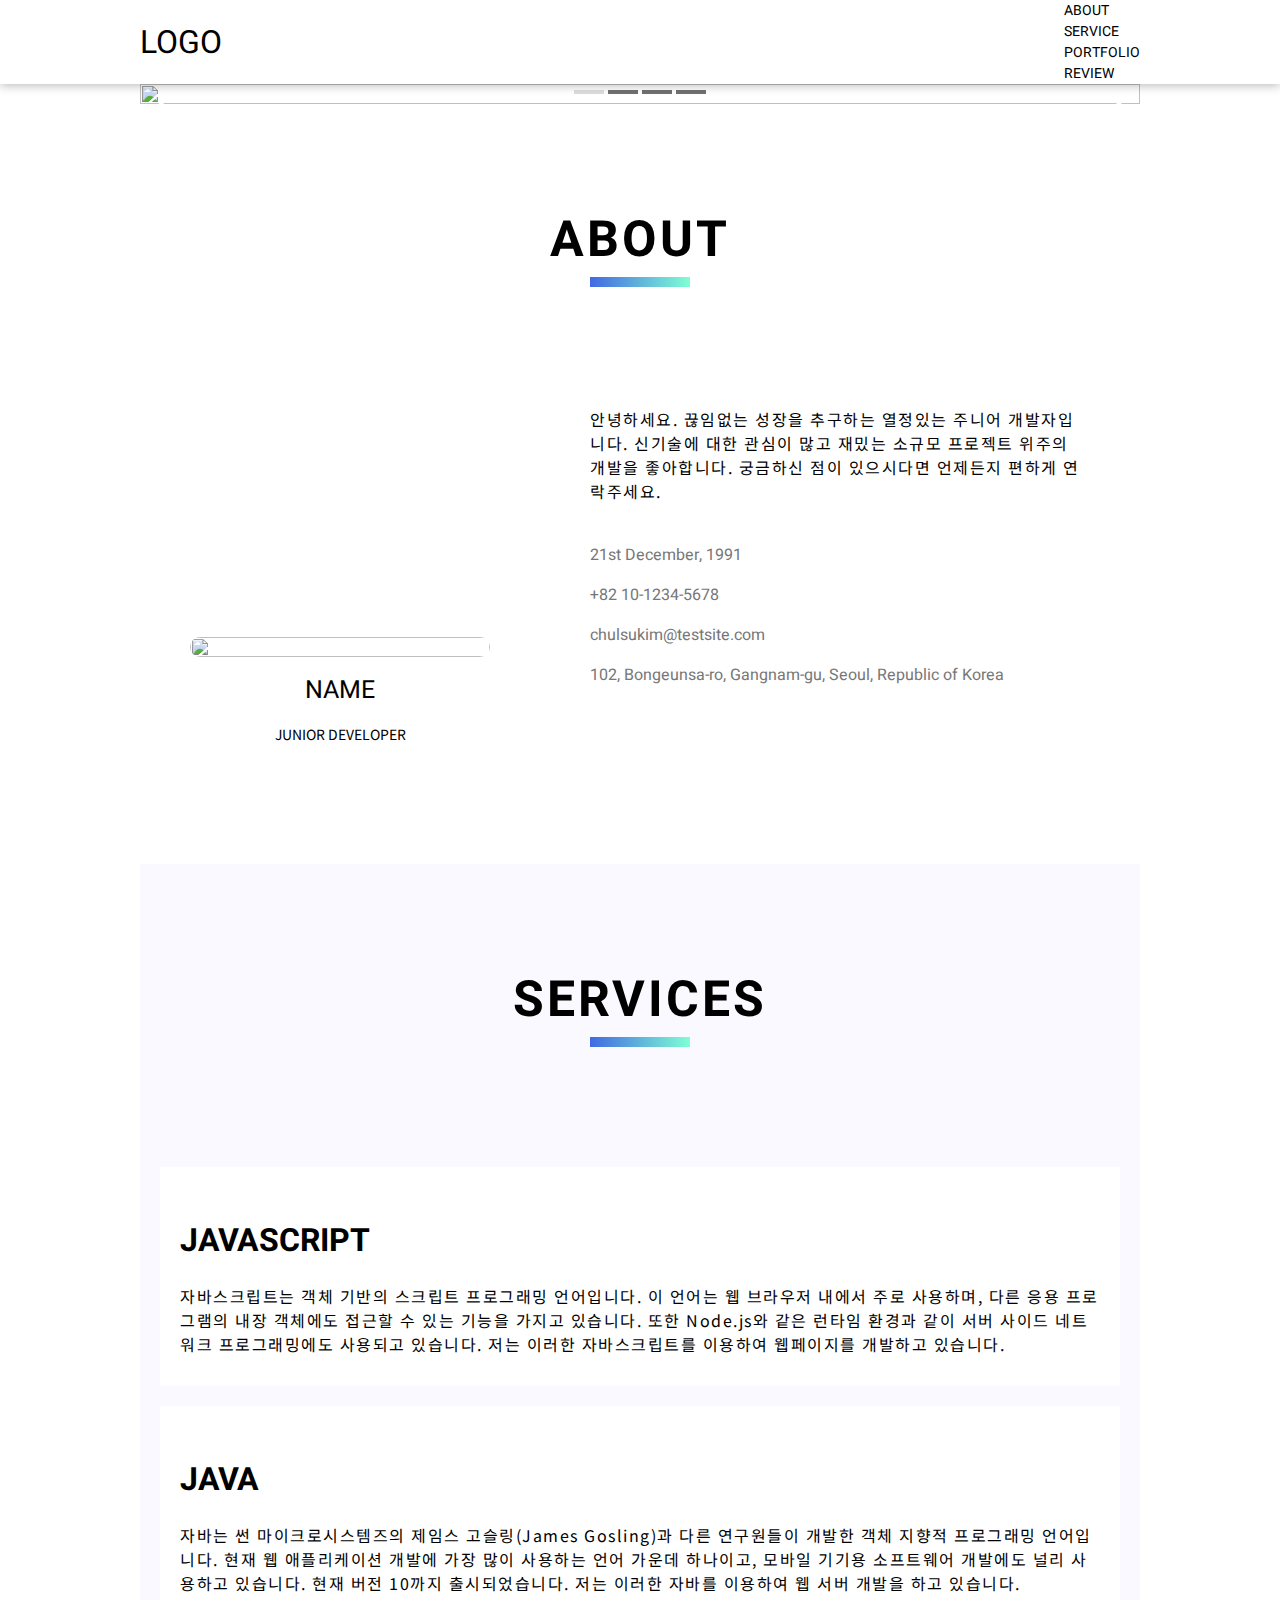
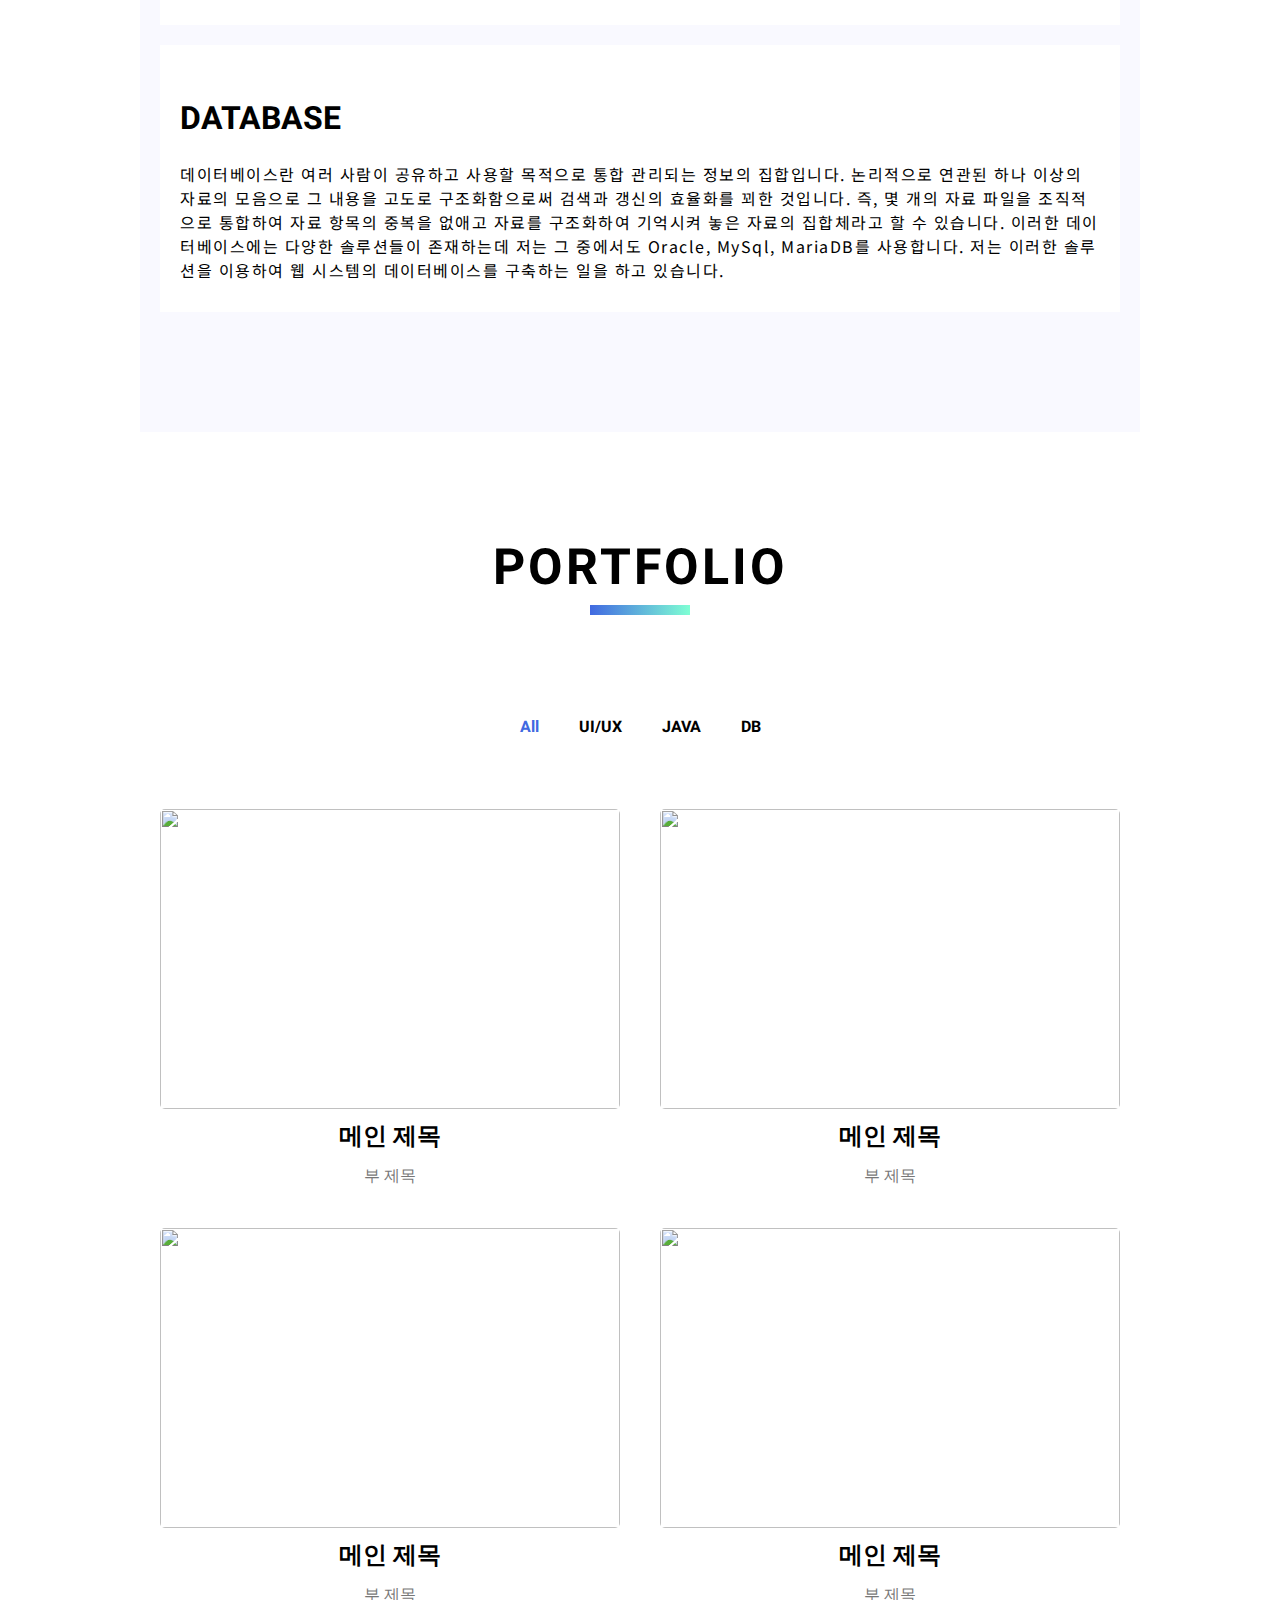
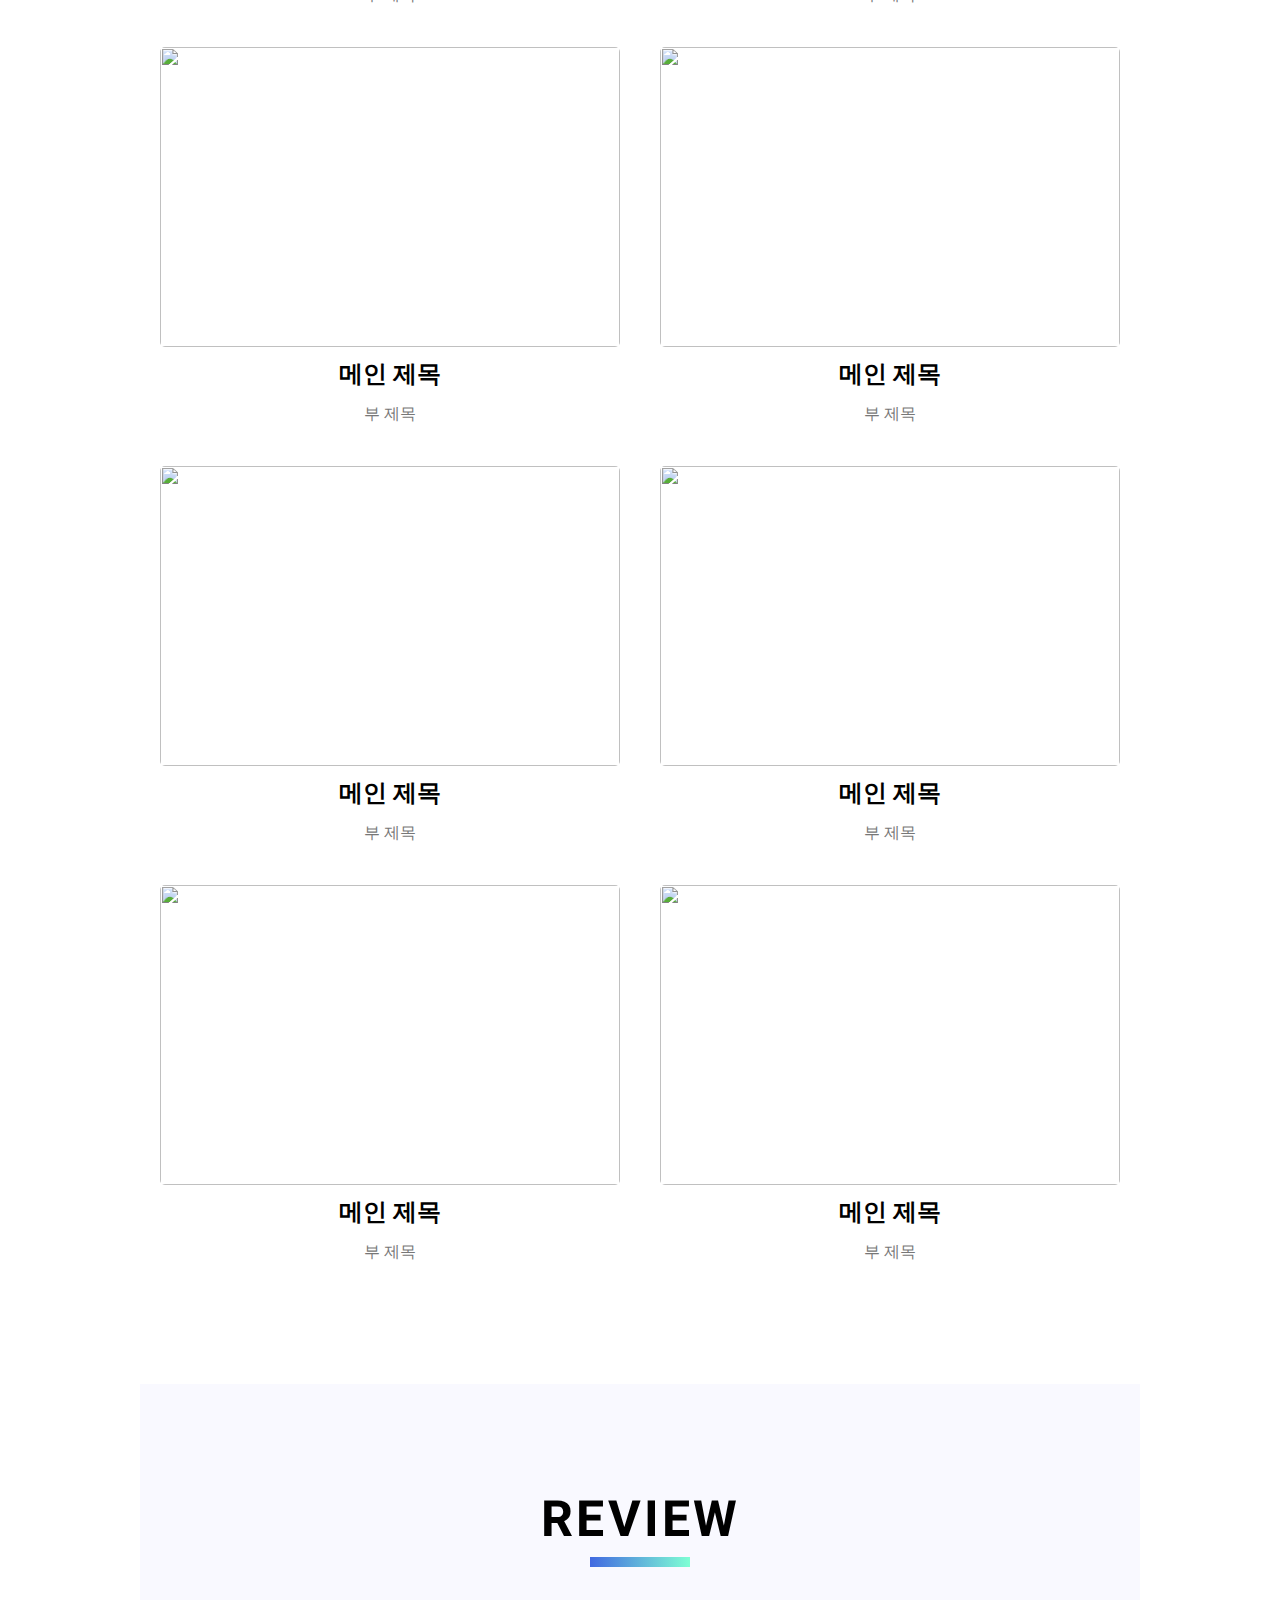
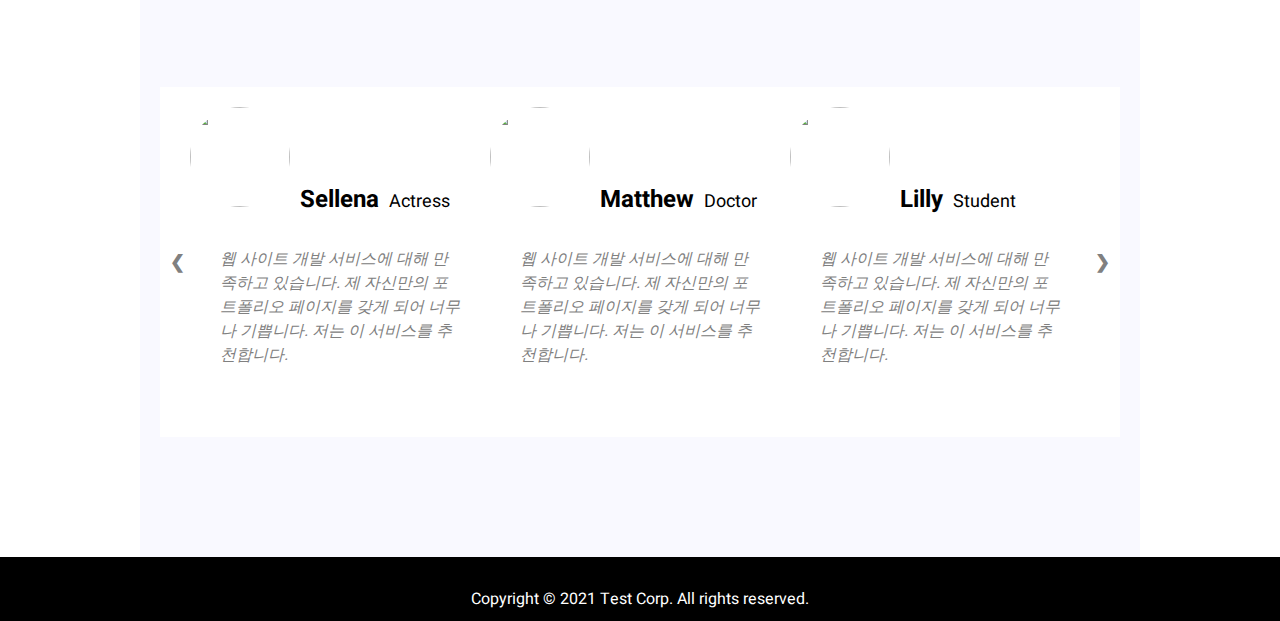
==== index.html @ f025726f "문단맞추기" ====
<!doctype html>
<html>
<head>
	<meta charset="utf-8">
	<meta http-equiv="X-UA-Compatible" content="IE=edge">
	<meta name="viewport" content="width=device-width, initial-scale=1.0, maximum-scale=1.0, minimum-scale=1.0, user-scalable=no">

	<title>sudo-G41</title>
	<!-- 인터넷 익스플로러에서 자바스크립트 관련 차단된 컨텐츠 허용 뜨는것 방지-->
	<!-- saved from url=(0013)about:internet -->

	<!-- icon -->
	<link rel="stylesheet" href="https://use.fontawesome.com/releases/v5.6.3/css/all.css" integrity="sha384-UHRtZLI+pbxtHCWp1t77Bi1L4ZtiqrqD80Kn4Z8NTSRyMA2Fd33n5dQ8lWUE00s/" crossorigin="anonymous">

	<!-- fonts -->
	<link href="https://fonts.googleapis.com/css?family=Heebo|Noto+Sans+KR" rel="stylesheet">

	<!-- user style -->
	<link rel="stylesheet" href="portfolio.css">
    
    <!-- Bootstrap CSS -->
    <link href="https://cdn.jsdelivr.net/npm/bootstrap@5.1.3/dist/css/bootstrap.min.css" rel="stylesheet" integrity="sha384-1BmE4kWBq78iYhFldvKuhfTAU6auU8tT94WrHftjDbrCEXSU1oBoqyl2QvZ6jIW3" crossorigin="anonymous">
</head>
<body>
    <script src="https://cdn.jsdelivr.net/npm/bootstrap@5.1.3/dist/js/bootstrap.bundle.min.js" integrity="sha384-ka7Sk0Gln4gmtz2MlQnikT1wXgYsOg+OMhuP+IlRH9sENBO0LRn5q+8nbTov4+1p" crossorigin="anonymous"></script>

	<!-- <header class="header-area navbar-fade" id="header">
		<nav class="navbar">
			<a class="navbar-brand" id="navbarBrand">logo</a>
			<a class="navbar-toggler" id="toggleBtn"><i class="fa fa-bars"></i></a>
			<div class="navbar-menu" id="menu">
				<div class="nav-item"><a class="nav-link" id="navbarAbout">about</a></div>
				<div class="nav-item"><a class="nav-link" id="navbarService">service</a></div>
				<div class="nav-item"><a class="nav-link" id="navbarPortfolio">portfolio</a></div>
				<div class="nav-item"><a class="nav-link" id="navbarReview">review</a></div>
			</div>
		</nav>
	</header> -->
	<header class="head-area navb-fade" id="head">
		<nav class="navb">
			<a class="navb-brand" id="navbBrand">logo</a>
			<a class="navb-toggler" id="navbtoggleBtn"><i class="fa fa-bars"></i></a>
			<div class="navb-menu" id="navbmenu">
				<div class="navb-item"><a class="navb-link" id="navbAbout">about</a></div>
				<div class="navb-item"><a class="navb-link" id="navbService">service</a></div>
				<div class="navb-item"><a class="navb-link" id="navbPortfolio">portfolio</a></div>
				<div class="navb-item"><a class="navb-link" id="navbReview">review</a></div>
			</div>
		</nav>
	</header>

	<div class="section-container">
		<div class="welcome-area">
			<div class="container">
				<div class="image-slide fade">
					<img src="http://placehold.it/1000x667">
					<div class="numbertext"></div>
				</div>
				<div class="image-slide fade">
                    			<img src="http://placehold.it/1000x667">
					<!-- <img src="img/computer-1828603_1920.jpg"> -->
					<div class="numbertext"></div>
				</div>
				<div class="image-slide fade">
                    			<img src="http://placehold.it/1000x667">
					<!-- <img src="img/laptop-2588606_1920.jpg"> -->
					<div class="numbertext"></div>
				</div>
				<div class="image-slide fade">
                    			<img src="http://placehold.it/1000x667">
					<!-- <img src="img/hacker-1569744_1920.jpg"> -->
					<div class="numbertext"></div>
				</div>

				<a class="image-prev" id="imagePrev">&#10094;</a>
				<a class="image-next" id="imageNext">&#10095;</a>
				
				<div class="dots">
					<span class="dot" id="firstDot"></span> 
					<span class="dot" id="secondDot"></span> 
					<span class="dot" id="thirdDot"></span>
					<span class="dot" id="forthDot"></span>
				</div>
			</div>
		</div>

		<section class="about-area" id="about">
			<div class="title">
				ABOUT
			</div>
			<div class="picture">
				<img src="img/man-1246508_1920.jpg">
				<div class="name">NAME</div>
				<div class="description">JUNIOR DEVELOPER</div>
			</div>
			<div class="text">
				<div class="intro">
					안녕하세요. 끊임없는 성장을 추구하는 열정있는 주니어 개발자입니다. 신기술에 대한 관심이 많고 재밌는 소규모 프로젝트 위주의 개발을 좋아합니다. 궁금하신 점이 있으시다면 언제든지 편하게 연락주세요.
				</div>
				<ul>
					<li>
						<div class="info">
							<i class="far fa-calendar-alt"></i> 21st December, 1991
						</div>
					</li>
					<li>
						<div class="info">
							<i class="fas fa-phone"></i> +82 10-1234-5678
						</div>
					</li>
					<li>
						<div class="info">
							<i class="fas fa-envelope"></i> chulsukim@testsite.com
						</div>
					</li>
					<li>
						<div class="info">
							<i class="fas fa-home"></i> 102, Bongeunsa-ro, Gangnam-gu, Seoul, Republic of Korea
						</div>
					</li>
				</ul>
				<div class="sns">
					<a>
						<i class="fab fa-facebook-f"></i>
					</a>
					<a>
						<i class="fab fa-twitter"></i>
					</a>
					<a>
						<i class="fab fa-linkedin-in"></i>
					</a>
					<a>
						<i class="fab fa-google-plus-g"></i>
					</a>
					<a>
						<i class="fab fa-instagram"></i>
					</a>
				</div>
			</div>
		</section>

		<section class="services-area" id="service">
			<div class="title">
				SERVICES
			</div>
			<div class="container">

				<div class="item">
					<div class="icon"><span><i class="fab fa-js-square"></i></span></div>
					<div class="service">JAVASCRIPT</div>
					<div class="content">자바스크립트는 객체 기반의 스크립트 프로그래밍 언어입니다. 이 언어는 웹 브라우저 내에서 주로 사용하며, 다른 응용 프로그램의 내장 객체에도 접근할 수 있는 기능을 가지고 있습니다. 또한 Node.js와 같은 런타임 환경과 같이 서버 사이드 네트워크 프로그래밍에도 사용되고 있습니다. 저는 이러한 자바스크립트를 이용하여 웹페이지를 개발하고 있습니다.</div>
				</div>

				<div class="item">
					<div class="icon"><span><i class="fab fa-java"></i></span></div>
					<div class="service">JAVA</div>
					<div class="content">자바는 썬 마이크로시스템즈의 제임스 고슬링(James Gosling)과 다른 연구원들이 개발한 객체 지향적 프로그래밍 언어입니다. 현재 웹 애플리케이션 개발에 가장 많이 사용하는 언어 가운데 하나이고, 모바일 기기용 소프트웨어 개발에도 널리 사용하고 있습니다. 현재 버전 10까지 출시되었습니다. 저는 이러한 자바를 이용하여 웹 서버 개발을 하고 있습니다.</div>
				</div>

				<div class="item">
					<div class="icon"><span><i class="fas fa-database"></i></span></div>
					<div class="service">DATABASE</div>
					<div class="content">데이터베이스란 여러 사람이 공유하고 사용할 목적으로 통합 관리되는 정보의 집합입니다. 논리적으로 연관된 하나 이상의 자료의 모음으로 그 내용을 고도로 구조화함으로써 검색과 갱신의 효율화를 꾀한 것입니다. 즉, 몇 개의 자료 파일을 조직적으로 통합하여 자료 항목의 중복을 없애고 자료를 구조화하여 기억시켜 놓은 자료의 집합체라고 할 수 있습니다. 이러한 데이터베이스에는 다양한 솔루션들이 존재하는데 저는 그 중에서도 Oracle, MySql, MariaDB를 사용합니다. 저는 이러한 솔루션을 이용하여 웹 시스템의 데이터베이스를 구축하는 일을 하고 있습니다.</div>
				</div>
			</div>
		</section>

		<section class="portfolio-area" id="portfolio">
			<div class="title">
				PORTFOLIO
			</div>
			<div class="filter">
				<ul class="list">
					<li class="listItem active" id="all">
						All
					</li>
					<li class="listItem" id="uiux">
						UI/UX
					</li>
					<li class="listItem" id="java">
						JAVA
					</li>
					<li class="listItem" id="db">
						DB
					</li>
				</ul>
			</div>
			<div class="container">
				<div class="filterItem db">
					<div class="image">
						<div class="overlay"><i class="far fa-image"></i></div>
						<img src="img/programming-2115930_1920.jpg">
					</div>
					<div class="main">
						메인 제목
					</div>
					<div class="sub">
						부 제목
					</div>
					<div class="text">
						포트 폴리오 상세 설명
					</div>
				</div>
				<div class="filterItem java">
					<div class="image">
						<div class="overlay"><i class="far fa-image"></i></div>
						<img src="img/laptop-2588074_1920.jpg">
					</div>
					<div class="main">
						메인 제목
					</div>
					<div class="sub">
						부 제목
					</div>
					<div class="text">
						포트 폴리오 상세 설명
					</div>
				</div>
				<div class="filterItem uiux java">
					<div class="image">
						<div class="overlay"><i class="far fa-image"></i></div>
						<img src="img/work-731198_1920.jpg">
					</div>
					<div class="main">
						메인 제목
					</div>
					<div class="sub">
						부 제목
					</div>
					<div class="text">
						포트 폴리오 상세 설명
					</div>
				</div>
				<div class="filterItem uiux">
					<div class="image">
						<div class="overlay"><i class="far fa-image"></i></div>
						<img src="img/web-design-2906159_1920.jpg">
					</div>
					<div class="main">
						메인 제목
					</div>
					<div class="sub">
						부 제목
					</div>
					<div class="text">
						포트 폴리오 상세 설명
					</div>
				</div>
				<div class="filterItem java">
					<div class="image">
						<div class="overlay"><i class="far fa-image"></i></div>
						<img src="img/code-1839406_1920.jpg">
					</div>
					<div class="main">
						메인 제목
					</div>
					<div class="sub">
						부 제목
					</div>
					<div class="text">
						포트 폴리오 상세 설명
					</div>
				</div>
				<div class="filterItem db">
					<div class="image">
						<div class="overlay"><i class="far fa-image"></i></div>
						<img src="img/programming-593312_1920.jpg">
					</div>
					<div class="main">
						메인 제목
					</div>
					<div class="sub">
						부 제목
					</div>
					<div class="text">
						포트 폴리오 상세 설명
					</div>
				</div>
				<div class="filterItem uiux">
					<div class="image">
						<div class="overlay"><i class="far fa-image"></i></div>
						<img src="img/laptop-926775_1920.jpg">
					</div>
					<div class="main">
						메인 제목
					</div>
					<div class="sub">
						부 제목
					</div>
					<div class="text">
						포트 폴리오 상세 설명
					</div>
				</div>
				<div class="filterItem db">
					<div class="image">
						<div class="overlay"><i class="far fa-image"></i></div>
						<img src="img/computer-1209641_1920.jpg">
					</div>
					<div class="main">
						메인 제목
					</div>
					<div class="sub">
						부 제목
					</div>
					<div class="text">
						포트 폴리오 상세 설명
					</div>
				</div>
				<div class="filterItem java db">
					<div class="image">
						<div class="overlay"><i class="far fa-image"></i></div>
						<img src="img/coding-1853305_1920.jpg">
					</div>
					<div class="main">
						메인 제목
					</div>
					<div class="sub">
						부 제목
					</div>
					<div class="text">
						포트 폴리오 상세 설명
					</div>
				</div>
				<div class="filterItem uiux db">
					<div class="image">
						<div class="overlay"><i class="far fa-image"></i></div>
						<img src="img/laptop-2557586_1920.jpg">
					</div>
					<div class="main">
						메인 제목
					</div>
					<div class="sub">
						부 제목
					</div>
					<div class="text">
						포트 폴리오 상세 설명
					</div>
				</div>
			</div>
		</section>

		<section class="review-area" id="review">
			<div class="title">
				REVIEW
			</div>
			<div class="container">

				<a class="review-prev" id="reviewPrev">&#10094;</a>
				<a class="review-next" id="reviewNext">&#10095;</a>

				<div class="review-slide res-show">
					<div class="image">
						<img src="img/profile/actress-2868705_1920.jpg">
					</div>
					<div class="name">
						Sellena
					</div>
					<div class="job">
						Actress
					</div>
					<div class="text">
						<i>
						웹 사이트 개발 서비스에 대해 만족하고 있습니다. 제 자신만의 포트폴리오 페이지를 갖게 되어 너무나 기쁩니다. 저는 이 서비스를 추천합니다.</i>
					</div>
					<div class="rating">
						<span class="fas fa-star"></span>
						<span class="fas fa-star"></span>
						<span class="fas fa-star"></span>
						<span class="fas fa-star"></span>
						<span class="fas fa-star-half-alt"></span>
					</div>
				</div>

				<div class="review-slide show">
					<div class="image">
						<img src="img/profile/adult-1845814_1920.jpg">
					</div>
					<div class="name">
						Matthew
					</div>
					<div class="job">
						Doctor
					</div>
					<div class="text">
						<i>
						웹 사이트 개발 서비스에 대해 만족하고 있습니다. 제 자신만의 포트폴리오 페이지를 갖게 되어 너무나 기쁩니다. 저는 이 서비스를 추천합니다.</i>
					</div>
					<div class="rating">
						<span class="fas fa-star"></span>
						<span class="fas fa-star"></span>
						<span class="fas fa-star"></span>
						<span class="fas fa-star"></span>
						<span class="fas fa-star"></span>
					</div>
				</div>

				<div class="review-slide show">
					<div class="image">
						<img src="img/profile/beauty-1319951_1920.jpg">
					</div>
					<div class="name">
						Lilly
					</div>
					<div class="job">
						Student
					</div>
					<div class="text">
						<i>
						웹 사이트 개발 서비스에 대해 만족하고 있습니다. 제 자신만의 포트폴리오 페이지를 갖게 되어 너무나 기쁩니다. 저는 이 서비스를 추천합니다.</i>
					</div>
					<div class="rating">
						<span class="fas fa-star"></span>
						<span class="fas fa-star"></span>
						<span class="fas fa-star"></span>
						<span class="fas fa-star"></span>
						<span class="fas fa-star-half-alt"></span>
					</div>
				</div>

				<div class="review-slide hide">
					<div class="image">
						<img src="img/profile/flower-child-336658_1920.jpg">
					</div>
					<div class="name">
						Adela
					</div>
					<div class="job">
						Lawyer
					</div>
					<div class="text">
						<i>
						웹 사이트 개발 서비스에 대해 만족하고 있습니다. 제 자신만의 포트폴리오 페이지를 갖게 되어 너무나 기쁩니다. 저는 이 서비스를 추천합니다.</i>
					</div>
					<div class="rating">
						<span class="fas fa-star"></span>
						<span class="fas fa-star"></span>
						<span class="fas fa-star"></span>
						<span class="fas fa-star"></span>
						<span class="fas fa-star-half-alt"></span>
					</div>
				</div>

				<div class="review-slide hide">
					<div class="image">
						<img src="img/profile/girl-looking-away-1995624_1920.jpg">
					</div>
					<div class="name">
						Bella
					</div>
					<div class="job">
						Artist
					</div>
					<div class="text">
						<i>
						웹 사이트 개발 서비스에 대해 만족하고 있습니다. 제 자신만의 포트폴리오 페이지를 갖게 되어 너무나 기쁩니다. 저는 이 서비스를 추천합니다.</i>
					</div>
					<div class="rating">
						<span class="fas fa-star"></span>
						<span class="fas fa-star"></span>
						<span class="fas fa-star"></span>
						<span class="fas fa-star"></span>
						<span class="fas fa-star-half-alt"></span>
					</div>
				</div>

				<div class="review-slide hide">
					<div class="image">
						<img src="img/profile/winters-1919143_1920.jpg">
					</div>
					<div class="name">
						Chloe
					</div>
					<div class="job">
						Florist
					</div>
					<div class="text">
						<i>
						웹 사이트 개발 서비스에 대해 만족하고 있습니다. 제 자신만의 포트폴리오 페이지를 갖게 되어 너무나 기쁩니다. 저는 이 서비스를 추천합니다.</i>
					</div>
					<div class="rating">
						<span class="fas fa-star"></span>
						<span class="fas fa-star"></span>
						<span class="fas fa-star"></span>
						<span class="fas fa-star"></span>
						<span class="far fa-star"></span>
					</div>
				</div>

				<div class="review-slide hide">
					<div class="image">
						<img src="img/profile/woman-690118_1920.jpg">
					</div>
					<div class="name">
						Donna
					</div>
					<div class="job">
						Engineer
					</div>
					<div class="text">
						<i>
						웹 사이트 개발 서비스에 대해 만족하고 있습니다. 제 자신만의 포트폴리오 페이지를 갖게 되어 너무나 기쁩니다. 저는 이 서비스를 추천합니다.</i>
					</div>
					<div class="rating">
						<span class="fas fa-star"></span>
						<span class="fas fa-star"></span>
						<span class="fas fa-star"></span>
						<span class="fas fa-star"></span>
						<span class="far fa-star"></span>
					</div>
				</div>

				<div class="review-slide hide">
					<div class="image">
						<img src="img/profile/woman-918707_1920.jpg">
					</div>
					<div class="name">
						Ellen
					</div>
					<div class="job">
						Broadcaster
					</div>
					<div class="text">
						<i>
						웹 사이트 개발 서비스에 대해 만족하고 있습니다. 제 자신만의 포트폴리오 페이지를 갖게 되어 너무나 기쁩니다. 저는 이 서비스를 추천합니다.</i>
					</div>
					<div class="rating">
						<span class="fas fa-star"></span>
						<span class="fas fa-star"></span>
						<span class="fas fa-star"></span>
						<span class="fas fa-star-half-alt"></span>
						<span class="far fa-star"></span>
					</div>
				</div>

				<div class="review-slide hide">
					<div class="image">
						<img src="img/profile/woman-1246844_1280.jpg">
					</div>
					<div class="name">
						Grace
					</div>
					<div class="job">
						Actor
					</div>
					<div class="text">
						<i>
						웹 사이트 개발 서비스에 대해 만족하고 있습니다. 제 자신만의 포트폴리오 페이지를 갖게 되어 너무나 기쁩니다. 저는 이 서비스를 추천합니다.</i>
					</div>
					<div class="rating">
						<span class="fas fa-star"></span>
						<span class="fas fa-star"></span>
						<span class="fas fa-star"></span>
						<span class="fas fa-star-half-alt"></span>
						<span class="far fa-star"></span>
					</div>
				</div>

				<div class="review-slide hide">
					<div class="image">
						<img src="img/profile/woman-1466628_1920.jpg">
					</div>
					<div class="name">
						Jane
					</div>
					<div class="job">
						Model
					</div>
					<div class="text">
						<i>
						웹 사이트 개발 서비스에 대해 만족하고 있습니다. 제 자신만의 포트폴리오 페이지를 갖게 되어 너무나 기쁩니다. 저는 이 서비스를 추천합니다.</i>
					</div>
					<div class="rating">
						<span class="fas fa-star"></span>
						<span class="fas fa-star"></span>
						<span class="fas fa-star"></span>
						<span class="fas fa-star"></span>
						<span class="far fa-star"></span>
					</div>
				</div>

				<div class="review-slide hide">
					<div class="image">
						<img src="img/profile/young-woman-1149643_1920.jpg">
					</div>
					<div class="name">
						Joy
					</div>
					<div class="job">
						Accountant
					</div>
					<div class="text">
						<i>
						웹 사이트 개발 서비스에 대해 만족하고 있습니다. 제 자신만의 포트폴리오 페이지를 갖게 되어 너무나 기쁩니다. 저는 이 서비스를 추천합니다.</i>
					</div>
					<div class="rating">
						<span class="fas fa-star"></span>
						<span class="fas fa-star"></span>
						<span class="fas fa-star"></span>
						<span class="fas fa-star"></span>
						<span class="far fa-star"></span>
					</div>
				</div>

				<div class="review-slide hide">
					<div class="image">
						<img src="img/profile/actress-2868705_1920.jpg">
					</div>
					<div class="name">
						Sellena
					</div>
					<div class="job">
						Actress
					</div>
					<div class="text">
						<i>
						웹 사이트 개발 서비스에 대해 만족하고 있습니다. 제 자신만의 포트폴리오 페이지를 갖게 되어 너무나 기쁩니다. 저는 이 서비스를 추천합니다.</i>
					</div>
					<div class="rating">
						<span class="fas fa-star"></span>
						<span class="fas fa-star"></span>
						<span class="fas fa-star"></span>
						<span class="fas fa-star"></span>
						<span class="fas fa-star-half-alt"></span>
					</div>
				</div>

				<div class="review-slide hide">
					<div class="image">
						<img src="img/profile/adult-1845814_1920.jpg">
					</div>
					<div class="name">
						Matthew
					</div>
					<div class="job">
						Doctor
					</div>
					<div class="text">
						<i>
						웹 사이트 개발 서비스에 대해 만족하고 있습니다. 제 자신만의 포트폴리오 페이지를 갖게 되어 너무나 기쁩니다. 저는 이 서비스를 추천합니다.</i>
					</div>
					<div class="rating">
						<span class="fas fa-star"></span>
						<span class="fas fa-star"></span>
						<span class="fas fa-star"></span>
						<span class="fas fa-star"></span>
						<span class="fas fa-star"></span>
					</div>
				</div>
			</div>
		</section>
	</div>

	<footer class="footer-area">
		<div class="sns">
			<div class="item" id="facebook"><i class="fab fa-facebook-square"></i></div>
			<div class="item" id="twitter"><i class="fab fa-twitter"></i></div>
			<div class="item" id="linkedin"><i class="fab fa-linkedin"></i></div>
			<div class="item" id="google"><i class="fab fa-google-plus"></i></div>
			<div class="item" id="instagram"><i class="fab fa-instagram"></i></div>
		</div>
		<div class="info">
			<p>Copyright © 2021 Test Corp. All rights reserved.</p>
		</div>
	</footer>

	<div id="portfolioModal" class="modal"b>
		<span class="close" id="modalClose">&times;</span>
		<div class="container">
			<img id="modalImage">
			<div id="modalMain" class="modal-main"></div>
			<div id="modalSub" class="modal-sub"></div>
			<div id="modalText" class="modal-text"></div>
		</div>
	</div>

	<script src="portfolio.js"></script>
</body>
</html>
---- portfolio.css ----
/* COMMON */
* {
    margin: 0;
    padding: 0;
    font-size: 0;
}

body {
    box-sizing: border-box;
    -webkit-box-sizing: border-box;
    -moz-box-sizing: border-box;
    word-break: break-all;
    font-family: 'Heebo', sans-serif;
}

img {
    width: 100%;
    height: 100%;
}

a {
    text-decoration: none;
    font-size: 14px;
    text-transform: uppercase;
}

ul {
    list-style-type: none;
}

/* HEADER */
.head-area {
    position: relative;
    top: 0;
    left: 0;
    width: 100%;
    z-index: 99;
    background-color: white;
    box-shadow: 0 1px 10px rgba(0, 0, 0, 0.3);
}

.navb-fade {
    animation-name: navb-fade;
    animation-duration: 0.5s;
    -webkit-animation-name: navb-fade;
    -webkit-animation-duration: 0.5s;
}

@keyframes navb-fade {
    from { opacity: .4}
    to { opacity: 1 }
}

@-webkit-keyframes navb-fade {
    from { opacity: .4}
    to { opacity: 1 }
}

.head-area.navb-fixed {
    position: fixed;
}

.head-area > .navb {
    width: calc(100% - 120px);
    margin: 0 60px;
    overflow: hidden;
}

@media (min-width: 992px) {
    .head-area > .navb {
        max-width: 900px;
        margin: 0 auto;
    }
}

@media (min-width: 1200px) {
    .head-area > .navb {
        max-width: 1000px;
    }    
}

.head-area > .navb > .navb-brand {
    display: inline-block;
    position: absolute;
    top: 50%;
    transform: translateY(-50%);
    font-size: 32px;
    cursor: pointer;
}

.head-area > .navb > .navb-toggler * {
    font-size: 32px;
}

.head-area > .navb > .navb-toggler {
    float: right;
    height: 70px;
    line-height: 70px;
    font-size: 32px;
    cursor: pointer;
}

@media(min-width: 992px) {
    .head-area > .navb > .navb-toggler {
        display: none;
    }
}

.head-area > .navb > .navb-menu {
    position: absolute;
    background-color: rgba(0, 0, 0, 0.5);
    top: 70px;
    left: 0;
    width: 100%;
    height: 0;
    transition: 0.5s ease;
    overflow: hidden;
}

.head-area > .navb > .navb-menu.show {
    height: 200px;
}

.head-area > .navb > .navb-menu > .nav-item {
    float: none;
    display: block;
    height: 50px;
    line-height: 50px;
}

.head-area > .navb > .navb-menu > .nav-item:hover * {
    background-color: rgba(0, 0, 0, 0.4);
}

.head-area > .navb > .navb-menu > .nav-item > .nav-link {
    display: block;
    padding-left: 50px;
    color: white;
    cursor: pointer;
}

@media (min-width: 992px) {
    .head-area > .navb > .navb-menu {
        position: relative;
        background-color: transparent;
        float: right;
        top: 0;
        width: auto;
        height: auto;
        transition: none;
    }

    .head-area > .navb > .navb-menu.show {
        height: auto;
    }

    .head-area > .navb > .navb-menu > .nav-item {
        display: inline-block;
        height: 70px;
        line-height: 70px;
    }

    .head-area > .navb > .navb-menu > .nav-item:hover * {
        background-color: transparent;
    }

    .head-area > .navb > .navb-menu > .nav-item > .nav-link {
        display: block;
        padding: 0 20px;
        color: black;
    }
}

/* SECTION CONTAINER */
.section-container {
	max-width: 1000px;
	margin: 0 auto;
}


/* WELCOME AREA */
.welcome-area {
	height: auto;
}

.welcome-area > .container {
	position: relative;
	height: 100%;
}

.welcome-area > .container > .image-slide {
	height: 100%;
}

.welcome-area > .container > .image-prev,
.welcome-area > .container > .image-next {
	cursor: pointer;
	position: absolute;
	top: 50%;
	width: auto;
	padding: 16px;
	margin-top: -22px;
	color: white;
	font-weight: bold;
	font-size: 18px;
	transition: 0.6s ease;
	border-radius: 0 3px 3px 0;
	user-select: none;
}

.welcome-area > .container > .image-next {
	right: 0;
	border-radius: 3px 0 0 3px;
}

.welcome-area > .container > .image-prev:hover,
.welcome-area > .container > .image-next:hover {
	background-color: rgba(0,0,0,0.8);
}

.welcome-area > .container > .dots {
	position: absolute;
	width: 100%;
	bottom: 10px;
	text-align: center;
}

.welcome-area > .container > .dots > .dot {
	cursor: pointer;
	height: 4px;
	width: 30px;
	margin: 0 2px;
	background-color: #717171;
	display: inline-block;
	transition: background-color 0.6s ease;
}

.welcome-area > .container > .dots > .dot.active,
.welcome-area > .container > .dots > .dot:hover {
	background-color: #ddd;
}

.welcome-area > .container > .fade {
	-webkit-animation-name: fade;
	-webkit-animation-duration: 1.5s;
	animation-name: fade;
	animation-duration: 1.5s;
}

@-webkit-keyframes fade {
	from {opacity: .4} 
	to {opacity: 1}
}

@keyframes fade {
	from {opacity: .4} 
	to {opacity: 1}
}


/* SECTION */
section {
    padding: 100px 0;
}

.title {
    font-size: 50px;
    font-weight: bold;
    text-align: center;
    letter-spacing: 3px;
    padding-bottom: 100px;
}

.title::after {
    content: "";
    display: block;
    width: 100px;
    height: 10px;
    margin: 0 auto;
    background-image: linear-gradient(to right, royalblue, aquamarine);
}


/* ABOUT AREA */
.about-area {
	height: auto;
	position: relative;
}

.about-area > .picture {
	display: block;
	text-align: center;
	padding: 20px;
}

@media (min-width: 992px) {
	.about-area > .picture {
		width: calc(40% - 40px);
		display: inline-block;
	}
}

.about-area > .picture > img {
	max-width: 300px;
	max-height: 300px;
	border-radius: 15px;
}

.about-area > .picture > .name {
	font-size: 25px;
	text-align: center;
	padding: 15px 0;
}

.about-area > .picture > .description {
	font-size: 14px;
	font-family: 'Noto Sans KR', sans-serif;
}

.about-area > .text {
	display: block;
	padding: 30px;
}

@media (min-width: 992px) {
	.about-area > .text {
		width: calc(60% - 100px);
		display: inline-block;
		padding: 0 50px;
	}
}

.about-area > .text * {
	font-size: 16px;
}

.about-area > .text > .intro {
	padding: 20px 0;
	font-family: 'Noto Sans KR', sans-serif;
	letter-spacing: 1.5px;
}

.about-area > .text > ul {
	padding: 20px 0;
}

.about-area > .text > ul > li {
	height: 40px;
}

.about-area > .text > ul > li > .info {
	color: #777;
}

.about-area > .text > ul > li > .info > i {
	color: royalblue;
}

.about-area > .text > .sns {
	text-align: right;
}

@media (min-width: 992px) {
	.about-area > .text > .sns {
		text-align: left;
	}
}

.about-area > .text > .sns > a {
	width: 50px;
	line-height: 50px;
	background-color: #eee;
	border-radius: 5px;
	font-size: 16px;
	display: inline-block;
	text-align: center;
	cursor: pointer;
}

.about-area > .text > .sns > a:hover {
	background-image: linear-gradient(to right, royalblue , aquamarine);
}


/* SERVICES AREA */
.services-area {
	height: auto;
	background-color: #f9f9ff;
}

.services-area > .container {
	text-align: center;
}

.services-area > .container > .item {
	height: auto;
	background-color: white;
	padding: 20px;
	margin: 20px;
	text-align: left;
	transition: all 0.5s ease;
}

.services-area > .container > .item:hover {
	transform: scale(1.015);
	box-shadow: 0 6px 20px 0 rgba(0, 0, 0, 0.2);
}

.services-area > .container > .item > .icon {
	padding: 10px 0;
	display: inline-block;
}

.services-area > .container > .item > .icon > span > i {
	font-size: 48px;
	color: #aaa;
}

.services-area > .container > .item > .service {
	font-size: 32px;
	font-weight: bold;
	padding: 10px 0;
}


.services-area > .container > .item > .content {
	font-size: 16px;
	font-family: 'Noto Sans KR', sans-serif;
	letter-spacing: 1.5px;
	padding: 10px 0;
}

/* PORTFOLIO AREA */
.portfolio-area {
	height: auto;
}

.portfolio-area > .filter > .list {
	text-align: center;
}

.portfolio-area > .filter > .list > .listItem {
	display: inline-block;
	font-weight: bold;
	padding: 0 20px;
	font-size: 16px;
	cursor: pointer;
}

.portfolio-area > .filter > .list > .listItem:hover,
.portfolio-area > .filter > .list > .listItem.active {
	color: royalblue;
}

.portfolio-area > .container {
	padding-top: 50px;
}

.portfolio-area > .container > .filterItem {
	display: none;
	width: calc(100% - 40px);
	margin: 20px;
	text-align: center;
}

@media (min-width: 992px) {
	.portfolio-area > .container > .filterItem {
		width: calc(50% - 40px);
	}
}

.portfolio-area > .container > .filterItem.show {
	display: inline-block;
}

.portfolio-area > .container > .filterItem > .image {
	position: relative;
	max-height: 700px;
}

@media (min-width: 992px) {
	.portfolio-area > .container > .filterItem > .image {
		height: 300px;
	}
}

.portfolio-area > .container > .filterItem > .image > .overlay {
	position: absolute;
	top: 0;
	left: 0;
	width: 100%;
	height: 100%;
	opacity: 0;
	transition: all 300ms ease;
	cursor: pointer;
}

.portfolio-area > .container > .filterItem > .image:hover > .overlay {
	background-image: linear-gradient(to right, royalblue , aquamarine);
	opacity: 0.9;
}

.portfolio-area > .container > .filterItem > .image > .overlay > i {
	position: absolute;
	top: 50%;
	left: 50%;
	transform: translate(-50%, -50%);
	color: white;
	font-size: 48px;
}

.portfolio-area > .container > .filterItem > .image > img {
	border-radius: 5px;
}

.portfolio-area > .container > .filterItem > .main {
	font-size: 24px;
	font-weight: bold;
	padding: 10px 0;
}

.portfolio-area > .container > .filterItem > .sub {
	font-size: 16px;
	color: #777;
}

.portfolio-area > .container > .filterItem > .text {
	display: none;
}

#portfolioModal {
	display: none;
	position: fixed; 
	z-index: 100;
	left: 0;
	top: 0;
	width: 100%;
	height: 100%;
	overflow: auto;
	background-color: rgba(0,0,0,0.9);
	text-align: center;
	overflow: hidden;
}

#portfolioModal > .close {
	display: block;
	text-align: right;
	color: #f1f1f1;
	font-size: 40px;
	font-weight: bold;
	transition: 0.3s;
	cursor: pointer;
	padding: 0 20px;
}

#portfolioModal > .close:hover,
#portfolioModal > .close:focus {
	color: #bbb;
}

#portfolioModal > .container {
	width: 100%;
	height: auto;
}

#portfolioModal > .container > img {
	width: calc(100% - 40px);
	padding: 20px;
}

@media (min-width: 992px) {
	#portfolioModal > .container > img {
		max-width: 700px;
	}
}

#portfolioModal > .container > .modal-main {
	position: relative;
	font-size: 24px;
	font-weight: bold;
	color: white;
	padding: 10px 0;
}

#portfolioModal > .container > .modal-sub {
	font-size: 20px;
	color: white;
	padding: 10px 0;
}

#portfolioModal > .container > .modal-text {
	font-size: 16px;
	color: #bbb;
}

/* REVIEW AREA */
.review-area {
	height: auto;
	background-color: #f9f9ff;
}

.review-area > .container {
	position: relative;
	text-align: center;
	background-color: white;
	margin: 20px;
	padding: 40px;
}

@media (min-width: 992px) {
	.review-area > .container {
		padding: 20px 0;
	}
}

.review-area > .container > .review-prev,
.review-area > .container > .review-next {
	display: inline-block;
	position: absolute;
	top: 50%;
	transform: translateY(-50%);
	color: gray;
	font-weight: bold;
	font-size: 18px;
	transition: 0.6s ease;
	user-select: none;
	padding: 10px;
	cursor: pointer;
}

.review-area > .container > .review-prev {
	left: 0;
}

.review-area > .container > .review-next {
	right: 0;
}

.review-area > .container > .review-prev:hover,
.review-area > .container > .review-next:hover {
	color: rgba(0, 0, 0, 0.9);
}

.review-area > .container > .review-slide {
	display: inline-block;
	width: 100%;
	text-align: left;
}

@media (min-width: 992px) {
	.review-area > .container > .review-slide {
		width: 300px;
	}
}

.review-area > .container > .review-slide.res-show {
	display: inline-block;
}

.review-area > .container > .review-slide.show {
	display: none;
}

@media (min-width: 992px) {
	.review-area > .container > .review-slide.show {
		display: inline-block;
	}
}

.review-area > .container > .review-slide.hide {
	display: none;
}

.review-area > .container > .review-slide > .image {
	display: inline-block;
}

.review-area > .container > .review-slide > .image > img {
	width: 100px;
	height: 100px;
	border-radius: 50%;
}

.review-area > .container > .review-slide > .name {
	display: inline-block;
	font-size: 24px;
	font-weight: bold;
	padding: 0 10px;
}

.review-area > .container > .review-slide > .job {
	display: inline-block;
	font-size: 18px;
}

.review-area > .container > .review-slide > .text {
	padding: 30px;
}

.review-area > .container > .review-slide > .text > i {
	font-size: 16px;
	color: gray;
}

.review-area > .container > .review-slide > .rating {
	text-align: right;
	padding: 10px;
}

.review-area > .container > .review-slide > .rating > span {
	font-size: 14px;
	color: orange;
}

/* FOOTER AREA */
.footer-area {
	height: auto;
	text-align: center;
	background-color: black;
}

.footer-area * {
	color: white;
}

.footer-area > .sns > .item {
	display: inline-block;
	padding: 10px;
	cursor: pointer;
}

.footer-area > .sns > .item > i {
	font-size: 24px;
}

.footer-area > .info > p {
	font-size: 16px;
	padding: 10px 0;
}
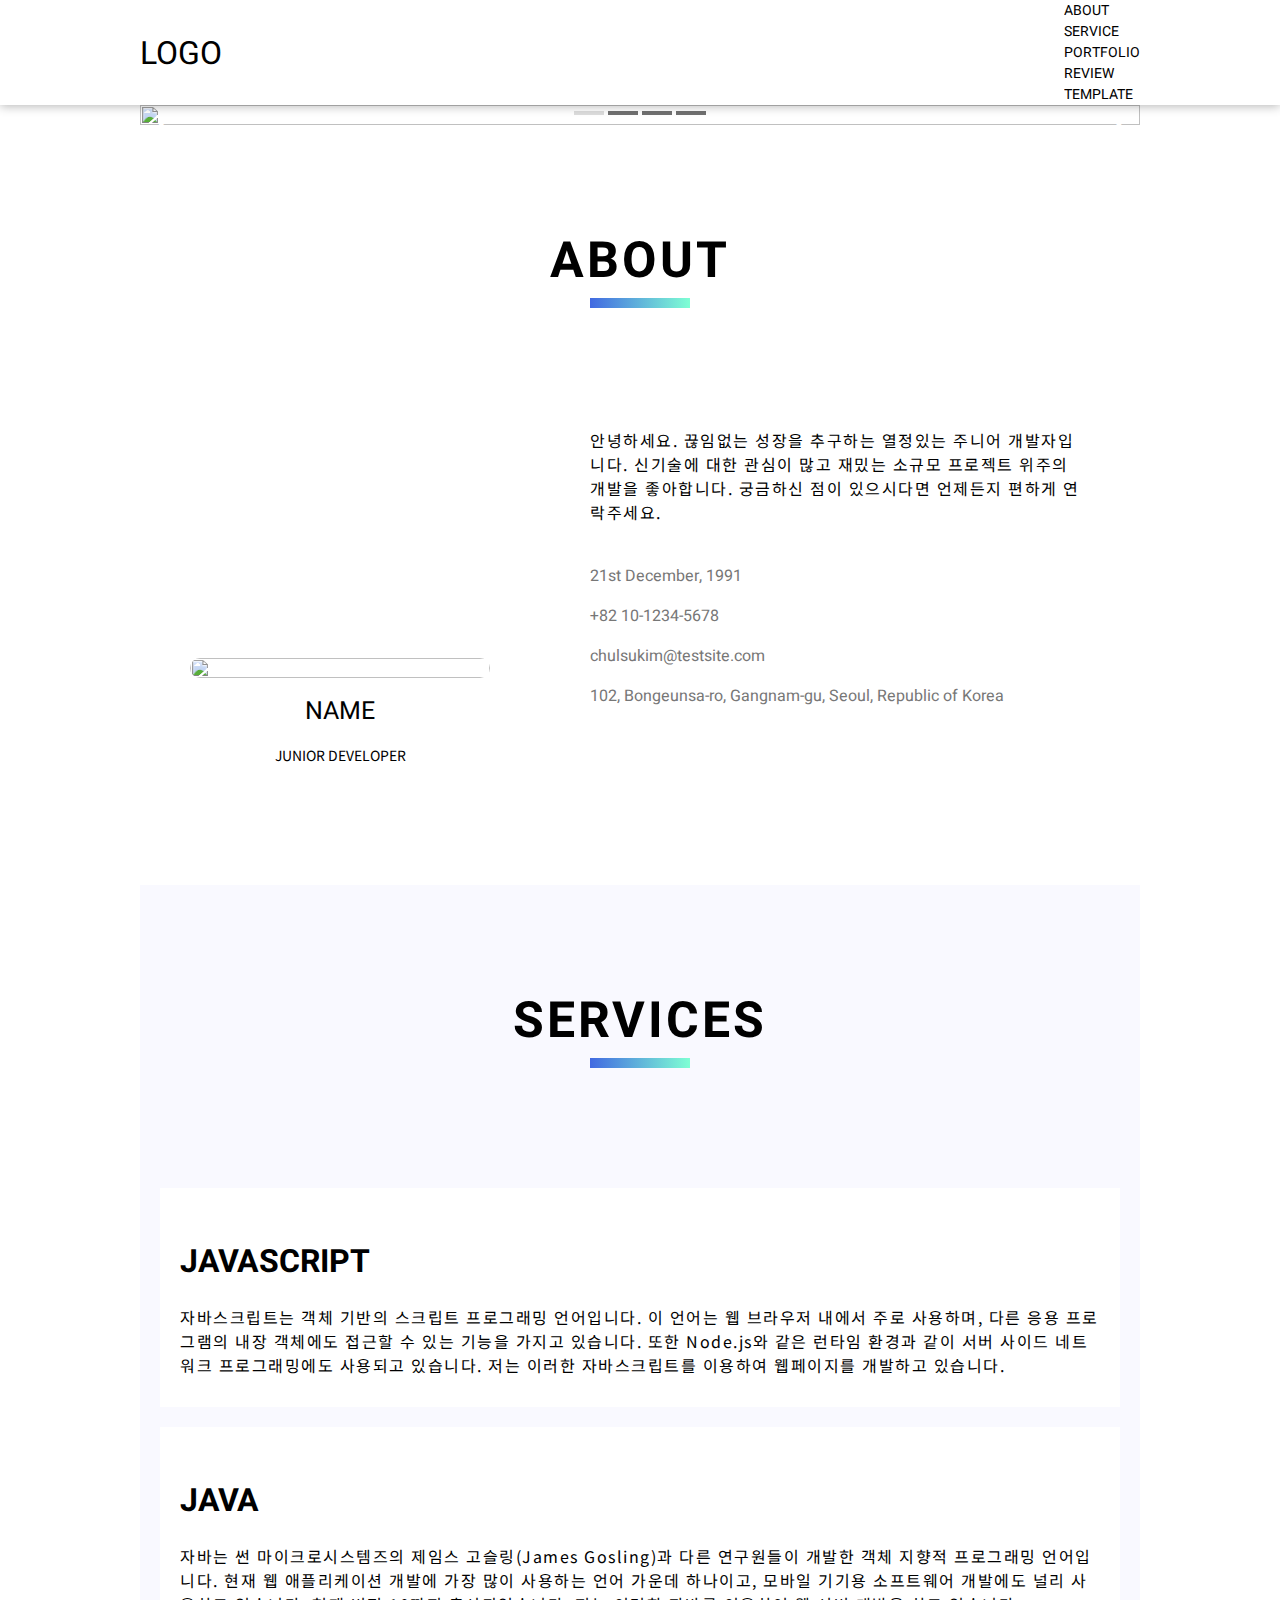
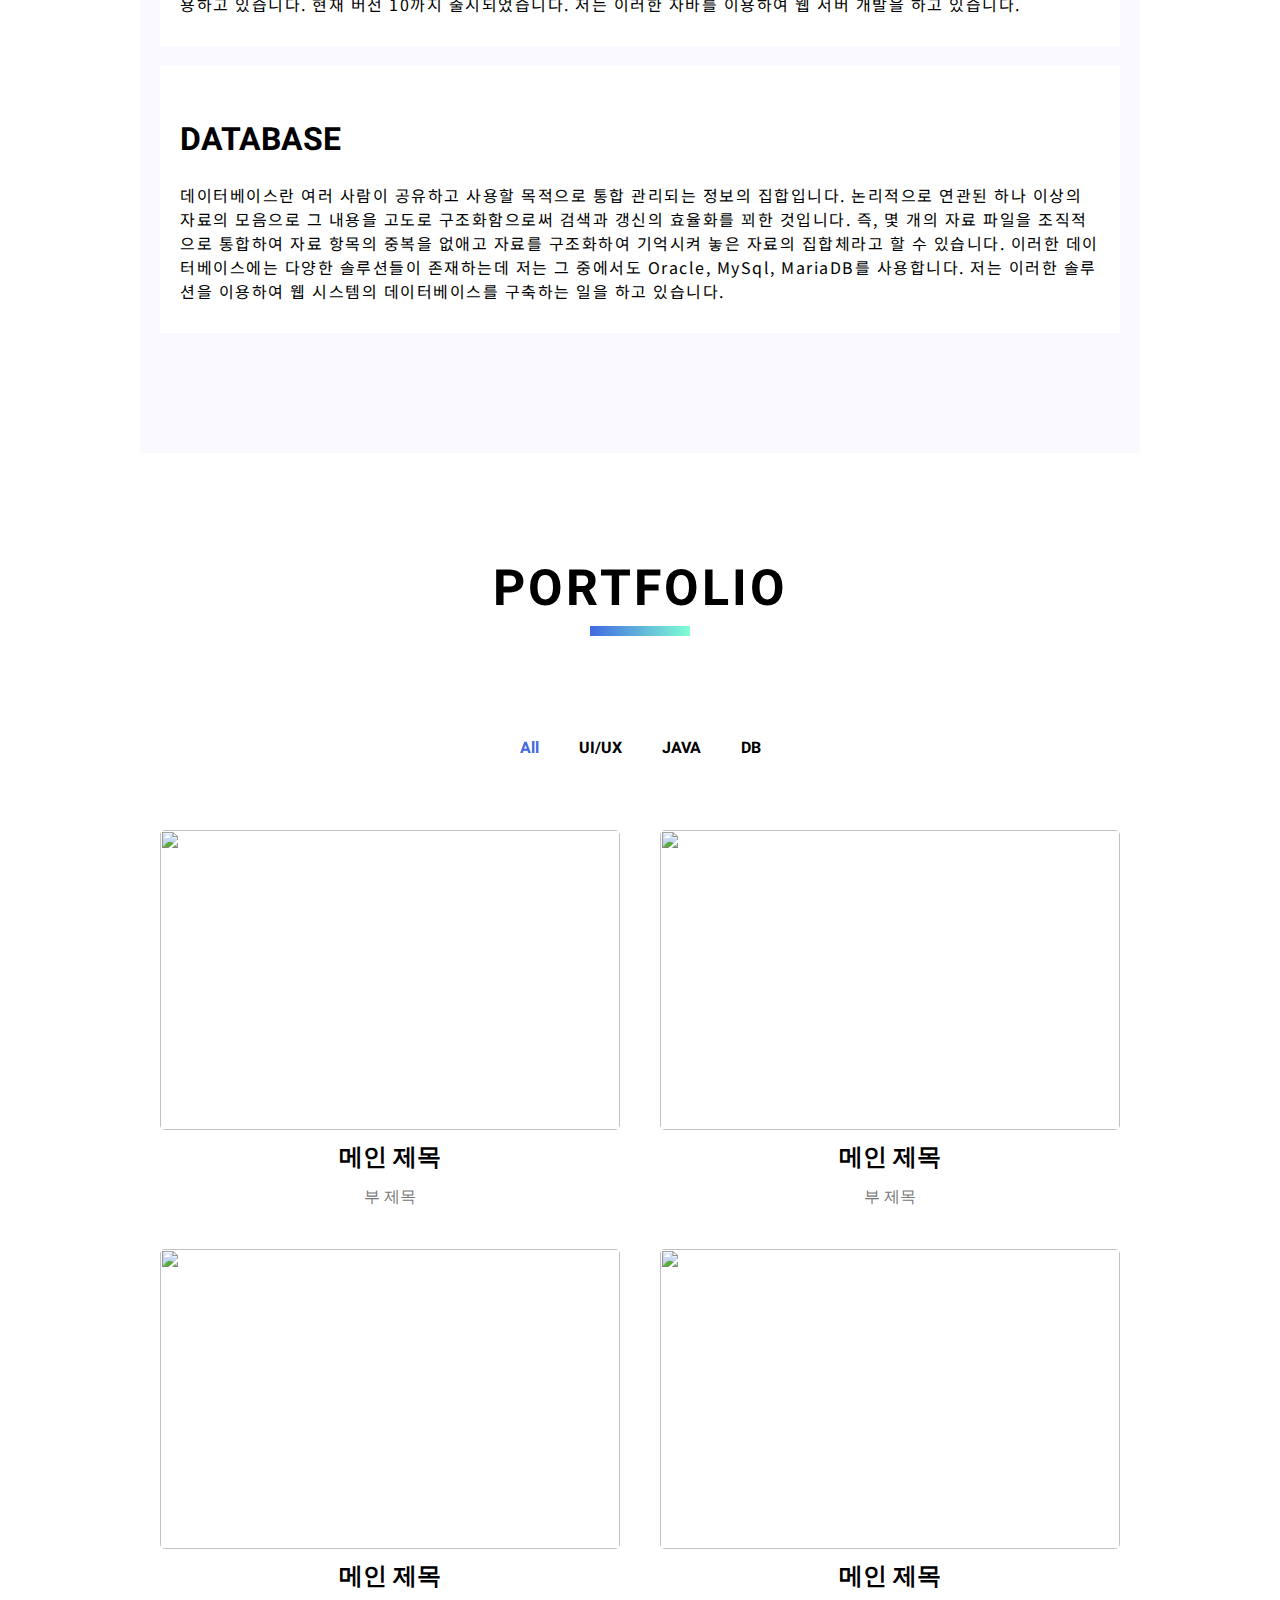
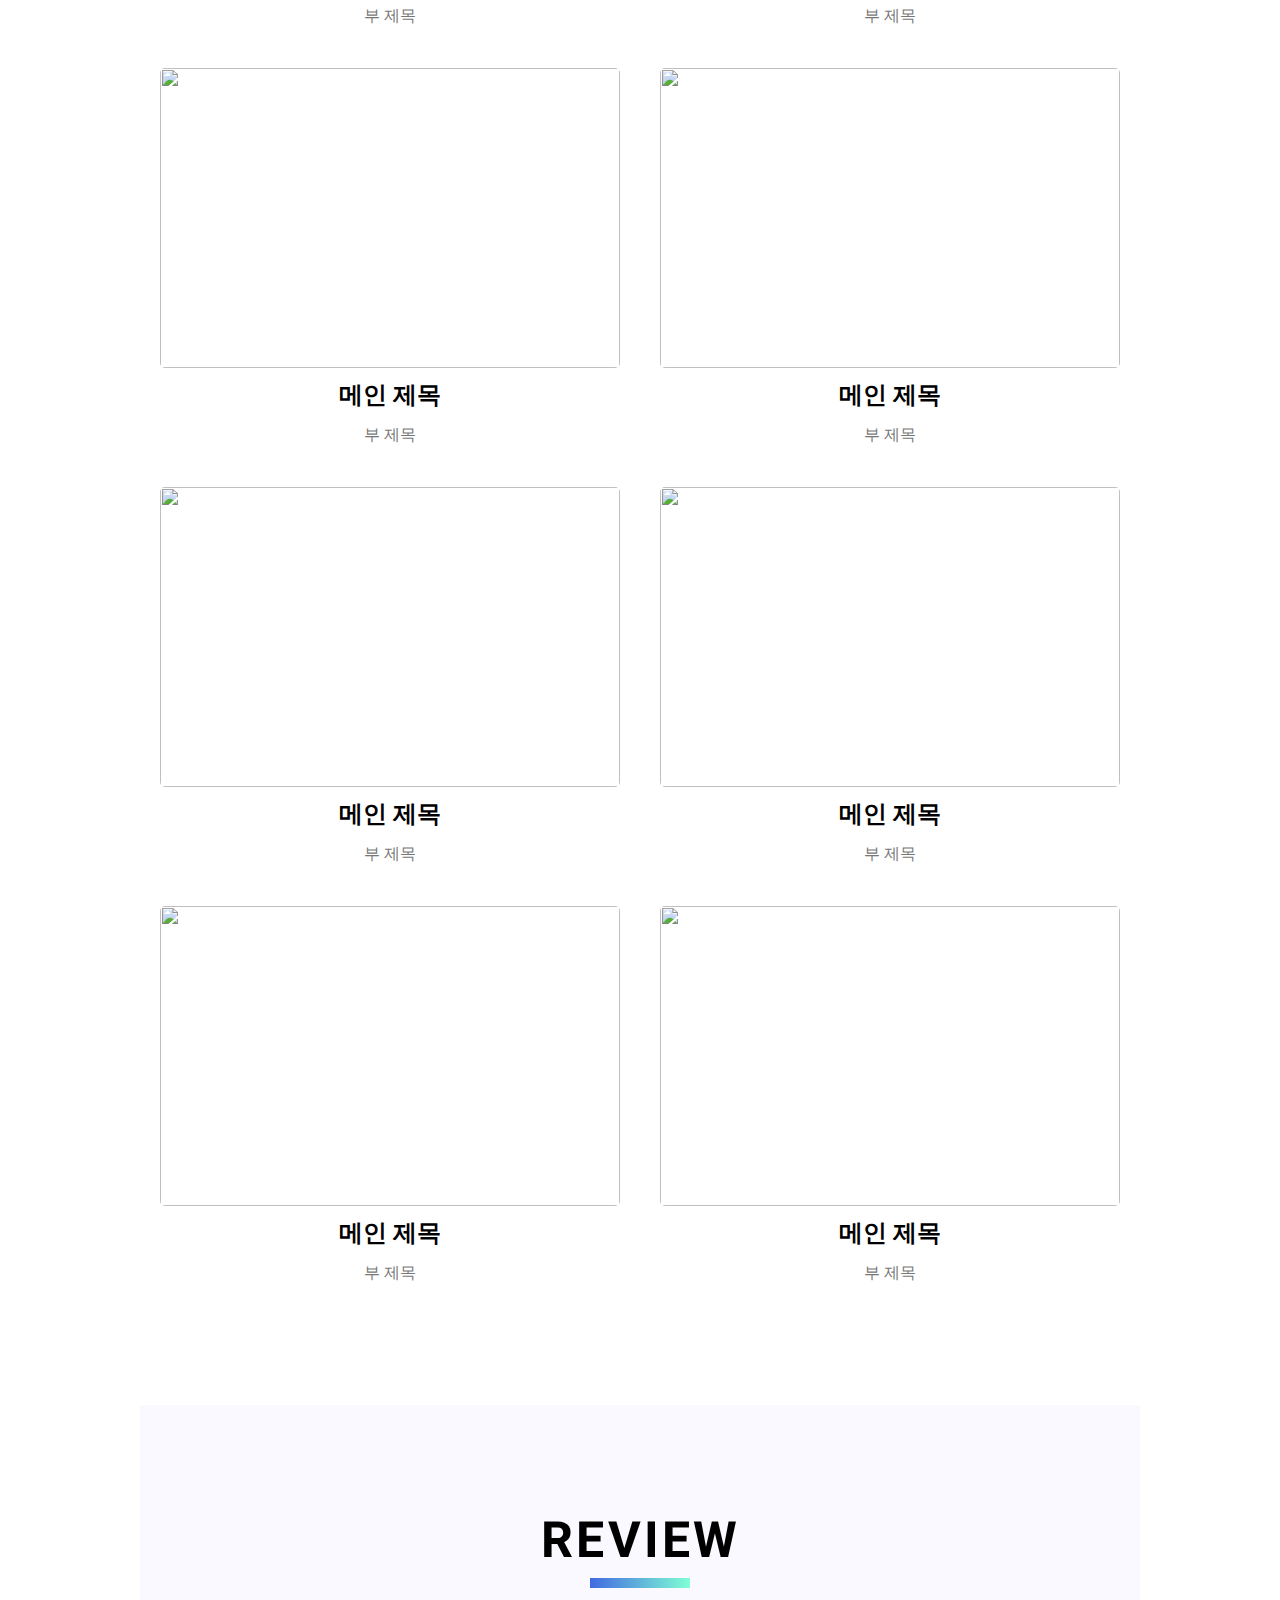
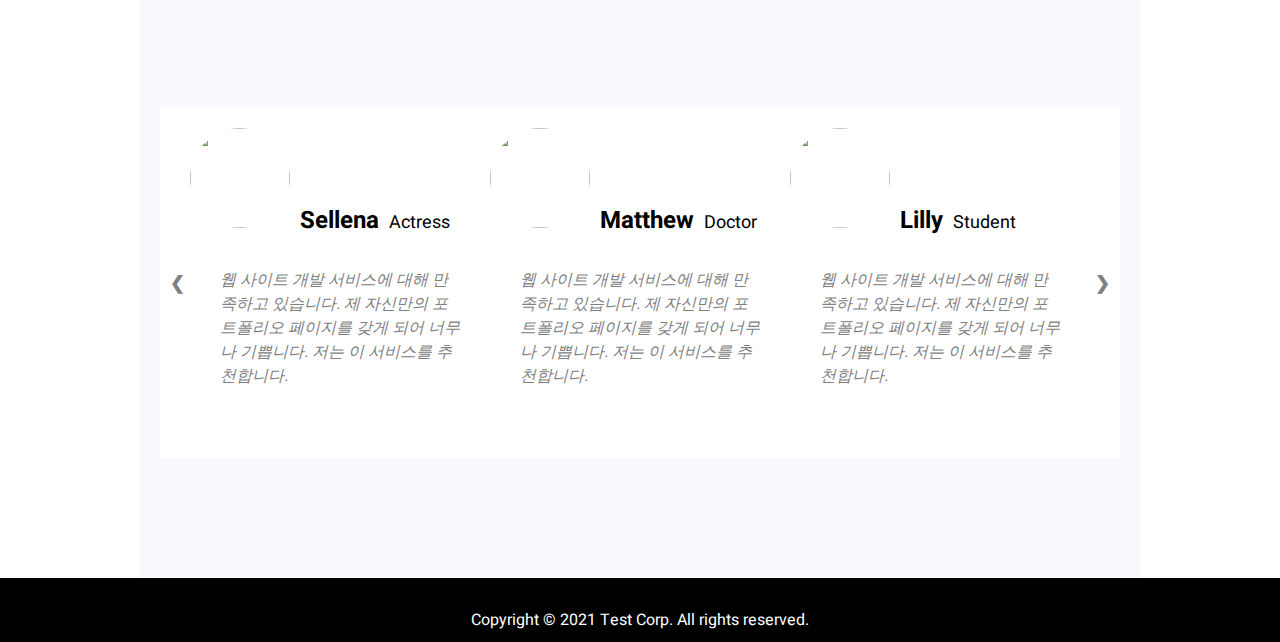
==== commit 6c93cf73: "Update index.html" ====
--- a/index.html
+++ b/index.html
@@ -45,6 +45,7 @@
 				<div class="navb-item"><a class="navb-link" id="navbService">service</a></div>
 				<div class="navb-item"><a class="navb-link" id="navbPortfolio">portfolio</a></div>
 				<div class="navb-item"><a class="navb-link" id="navbReview">review</a></div>
+				<div class="navb-item"><a class="navb-link" id="navbtemp" onclick="location.href='game/gameMain.html'">template</a></div>
 			</div>
 		</nav>
 	</header>
@@ -654,7 +655,7 @@
 		<div class="sns">
 			<div class="item" id="facebook"><i class="fab fa-facebook-square"></i></div>
 			<div class="item" id="twitter"><i class="fab fa-twitter"></i></div>
-			<div class="item" id="linkedin"><i class="fab fa-linkedin"></i></div>
+			<div class="item" id="linkedin" onclick="location.href='game/gameMain.html'"><i class="fab fa-linkedin"></i></div>
 			<div class="item" id="google"><i class="fab fa-google-plus"></i></div>
 			<div class="item" id="instagram"><i class="fab fa-instagram"></i></div>
 		</div>
@@ -674,5 +675,6 @@
 	</div>
 
 	<script src="portfolio.js"></script>
+<!-- 	<script src="game/js/game.js"></script> -->
 </body>
 </html>
